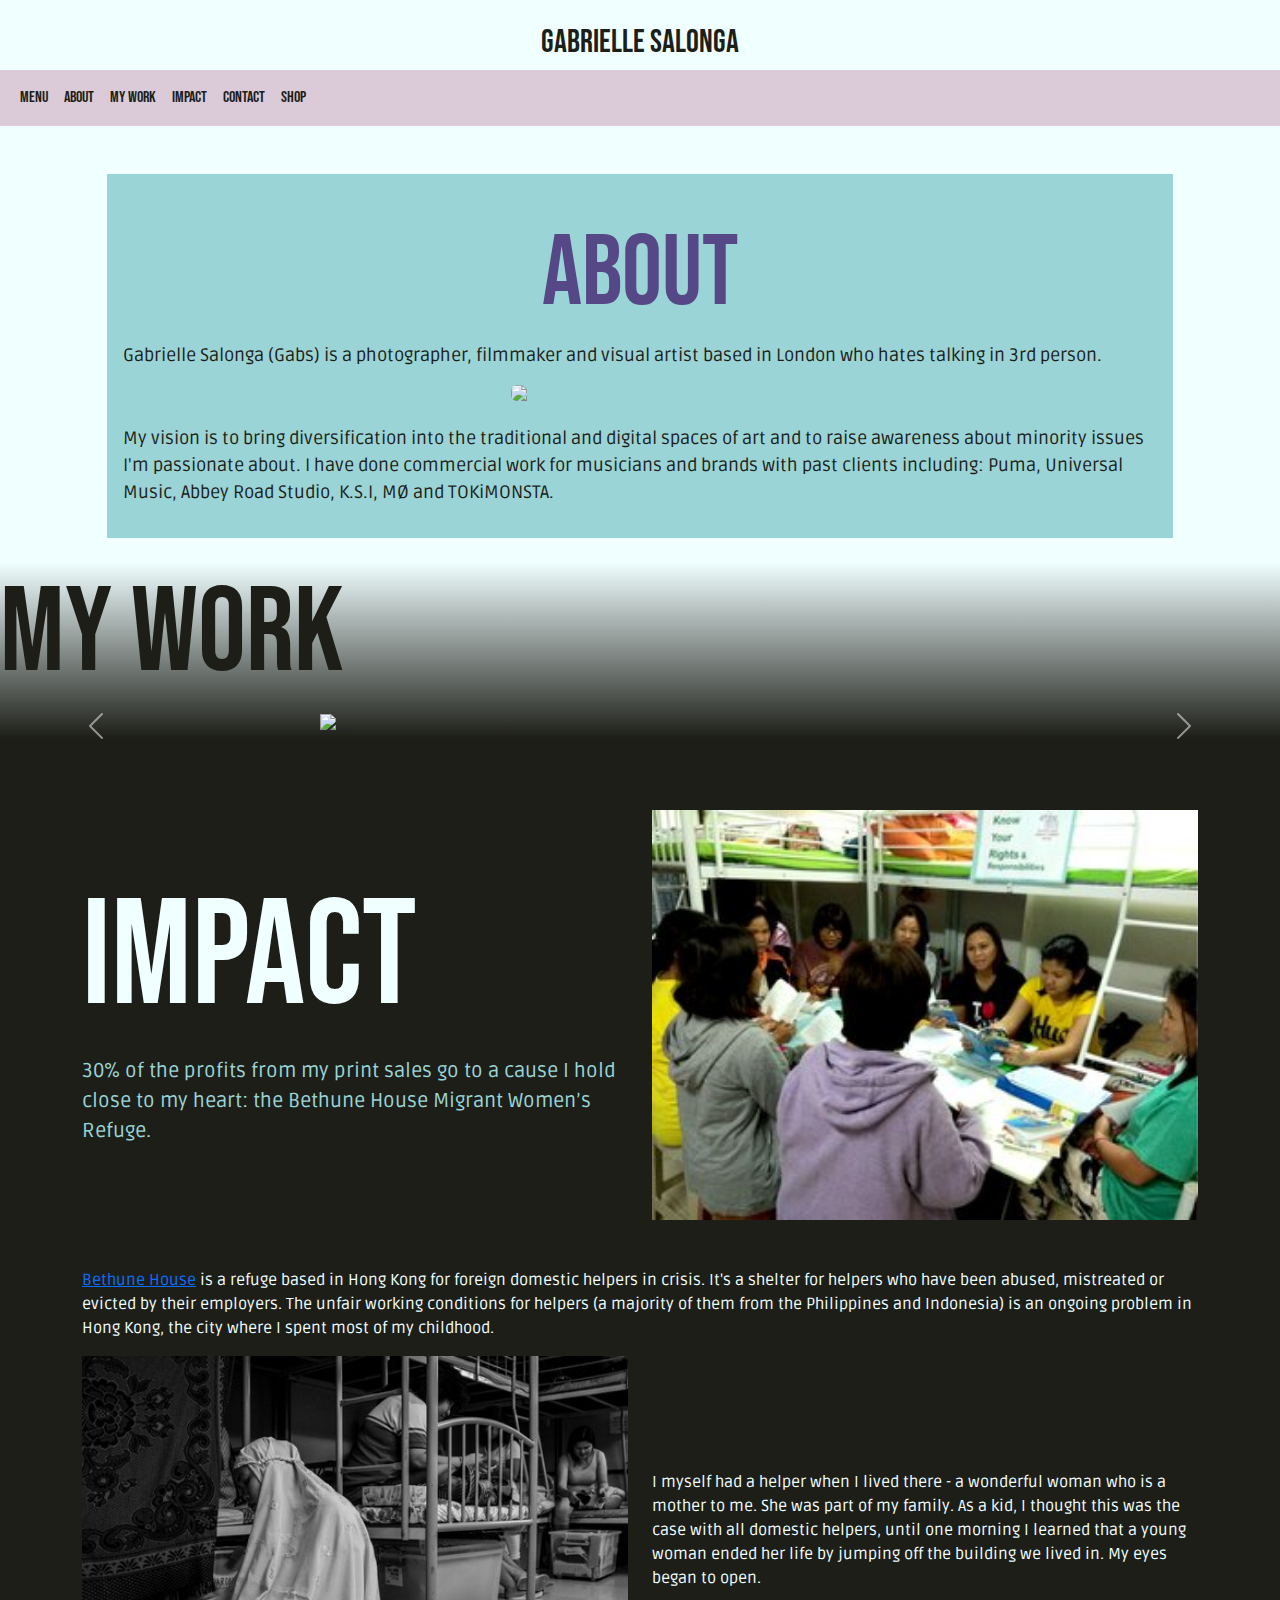
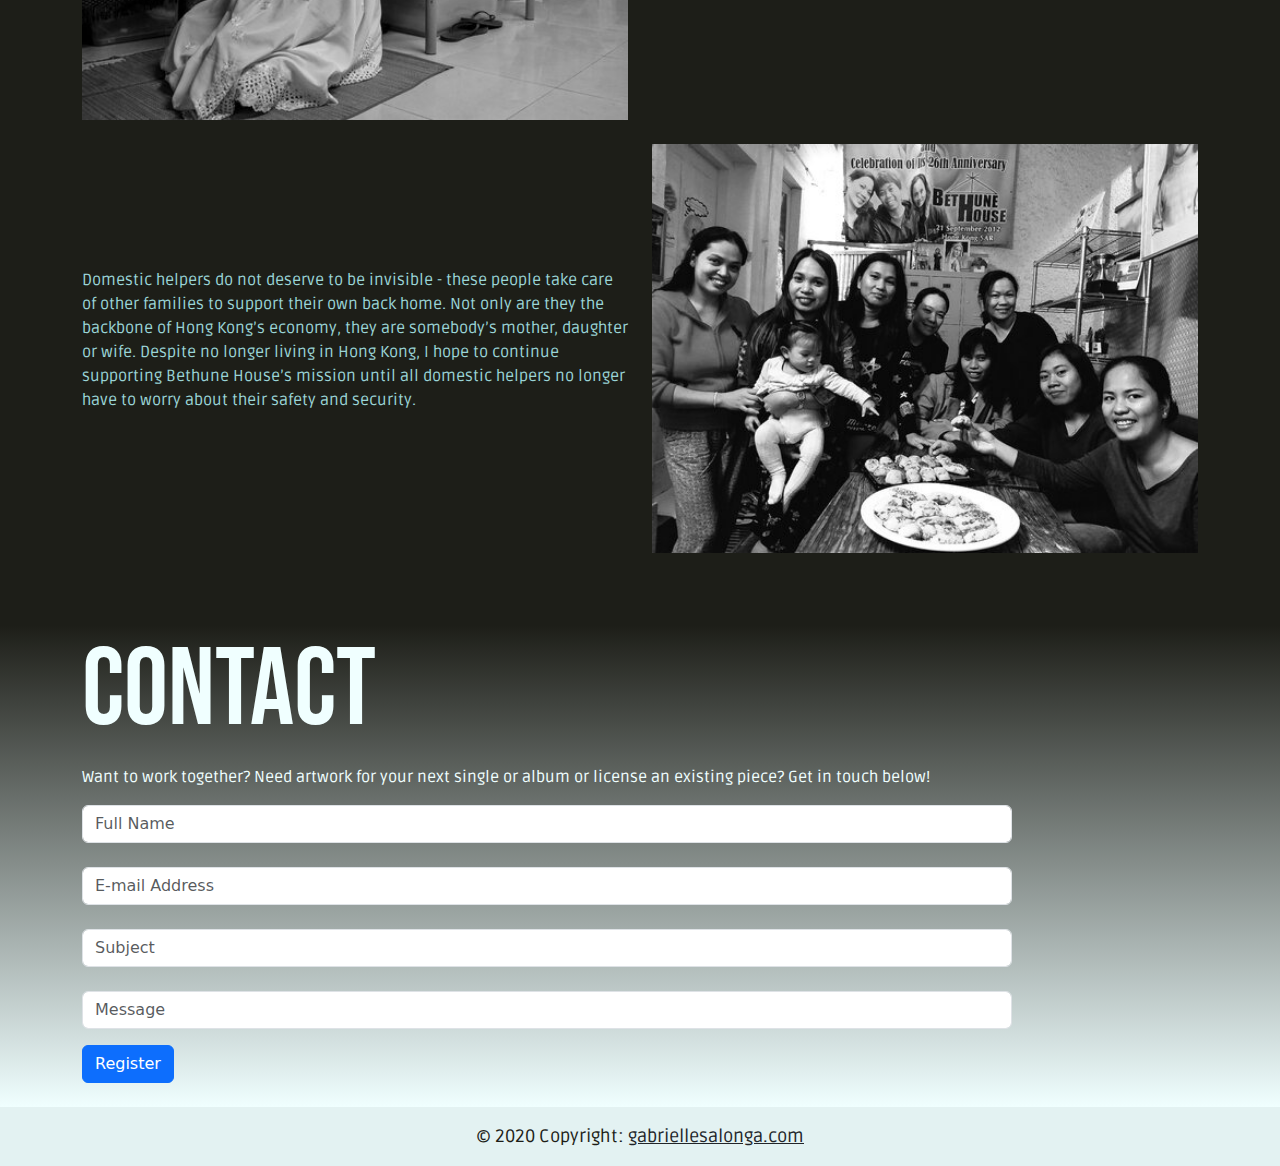
==== html_files/index.html @ f717477c "página casi acabada" ====
<!doctype html>
<html lang="en">
  <head>
    <meta charset="utf-8">
    <meta name="viewport" content="width=device-width, initial-scale=1">
    <title>GabrielleSalonga</title>
    <link href="https://cdn.jsdelivr.net/npm/bootstrap@5.3.3/dist/css/bootstrap.min.css" rel="stylesheet" integrity="sha384-QWTKZyjpPEjISv5WaRU9OFeRpok6YctnYmDr5pNlyT2bRjXh0JMhjY6hW+ALEwIH" crossorigin="anonymous">
    <link rel="stylesheet" href="../css/styles.css">

    <!--
        fuentes:
    -->
    <link rel="preconnect" href="https://fonts.googleapis.com">
    <link rel="preconnect" href="https://fonts.gstatic.com" crossorigin>
    <link href="https://fonts.googleapis.com/css2?family=Bebas+Neue&family=Ruda:wght@400..900&display=swap" rel="stylesheet">
    </head>

  <body class= generalBg>
    <br>
    <div class="" id="title_font">
        <h1 class="main_title navbar-brand" id="top" href="">Gabrielle Salonga</h1>
    </div>

    <nav class="navbar sticky-top navbar-expand-lg bg-body-tertiary" id="clear_color2">
        <div class="container-fluid" id="clear_color2">
          <button class="navbar-toggler" type="button" data-bs-toggle="collapse" data-bs-target="#navbarSupportedContent" aria-controls="navbarSupportedContent" aria-expanded="false" aria-label="Toggle navigation">
            <span class="navbar-toggler-icon"></span>
          </button>
          <div class="collapse navbar-collapse" id="navbarSupportedContent">
            <ul class="navbar-nav me-auto mb-2 mb-lg-0">
              <li class="nav-item ">
                <a class="nav-link active" id="title_font" aria-current="page" href="#top">MENU</a>
              </li>
              <li class="nav-item">
                <a class="nav-link active" id="title_font" aria-current="page" href="#about">ABOUT</a>
              </li>
              <li class="nav-item">
                <a class="nav-link active" id="title_font" aria-current="page" href="#my-work">MY WORK</a>
              </li>
              <li class="nav-item">
                <a class="nav-link active" id="title_font" aria-current="page" href="#impact">IMPACT</a>
              </li>
              <li class="nav-item">
                <a class="nav-link active" id="title_font" aria-current="page" href="#contact">CONTACT</a>
              </li>
              <li class="nav-item">
                <a class="nav-link active" id="title_font" aria-current="page" href="../html_files/shop.html">SHOP</a>
              </li>
            </ul>
          </div>
        </div>
      </nav>

      <section>
        <div id="carouselExampleCaptions" class="carousel slide">
          <div class="carousel-inner">
            <div class="carousel-item active">
              <img src="../imgs/INFINITY (1) (1).jpg" class="d-block w-100" id="banner-img">
              <div class="carousel-caption d-none d-md-block">
                <h2 id="text_font_clear" >"I HOPE IT'S A FORM OF ESCAPISM FOR YOU AS MUCH AS IT'S ESCAPISM FOR ME WHEN I CREATE THESE WORLDS"</h2>
              </div>
            </div>
            
        </div>
      </section>
      <br id="about"><br> 
      <section class="container-fluid green-bg col-10 p-3 mb-4" >
        <br>
        <h1 class="section-title-text" id="title_font" style="font-size: 100px;">ABOUT</h1>
        <p id="text_font">Gabrielle Salonga (Gabs) is a photographer, filmmaker and visual artist based in London who hates talking in 3rd person.</p>
        <img src="../imgs/gabs.jpg" class="rounded mx-auto d-block mb-4" style="width: 25%;">
        <p id="text_font">My vision is to bring diversification into the traditional and digital spaces of art and to raise awareness about minority issues I'm passionate about. I have done commercial work for musicians and brands with past clients including: Puma, Universal Music, Abbey Road Studio, K.S.I, MØ and TOKiMONSTA.</p>
      </section>


      <section id="my-work" class="gradient">
        <h1 id="title_font" style="font-size: 120px">My Work</h1>
        <div id="carouselExample" class="carousel slide">
          <div class="carousel-inner">
            <div class="carousel-item active">
              <img src="../imgs/90sPool.jpg" class="d-block w-50" style="margin: 0 auto" alt="...">
            </div>
            <div class="carousel-item">
              <img src="../imgs/backroom.jpg" class="d-block w-50" style="margin: 0 auto" alt="...">
            </div>
            <div class="carousel-item">
              <img src="../imgs/DIVE+IN.jpg" class="d-block w-50" style="margin: 0 auto" alt="...">
            </div>
            <div class="carousel-item">
              <img src="../imgs/singing.jpg" class="d-block w-50" style="margin: 0 auto" alt="...">
            </div>
            <div class="carousel-item">
              <img src="../imgs/stair.jpg" class="d-block w-50" style="margin: 0 auto" alt="...">
            </div>
          </div>
          <button class="carousel-control-prev" type="button" data-bs-target="#carouselExample" data-bs-slide="prev">
            <span class="carousel-control-prev-icon" aria-hidden="true"></span>
            <span class="visually-hidden">Previous</span>
          </button>
          <button class="carousel-control-next" type="button" data-bs-target="#carouselExample" data-bs-slide="next">
            <span class="carousel-control-next-icon" aria-hidden="true"></span>
            <span class="visually-hidden">Next</span>
          </button>
        </div>
      </section>

      <section id="impact" class="darkest_color">
        <br><br><br>
        <div class="container">
          <div class="row align-items-center">
            <div class="col-sm">
              <h1 id="title_font_clear" style="font-size: 150px">IMPACT</h1>
              <p id="text_font_green" style="font-size: 20px">30% of the profits from my print sales go to a cause I hold close to my heart: the Bethune House Migrant Women’s Refuge.</p>
            </div>
            <div class="col-sm">
              <img src="../imgs/bethune1.jpg" class="d-block w-100">
            </div>
          </div>
          <br><br>
          <div class="row align-items-center">
            <p id="text_font_clear"> <a href="https://bethunehouse.org">Bethune House</a> is a refuge based in Hong Kong for foreign domestic helpers in crisis. 
              It's a shelter for helpers who have been abused, mistreated or evicted by their employers. 
              The unfair working conditions for helpers (a majority of them from the Philippines and Indonesia)
               is an ongoing problem in Hong Kong, the city where I spent most of my childhood.</p>
          </div>
          <div class="row align-items-center">
            <div class="col-sm">
              <img src="../imgs/bethune2.jpeg" class="d-block w-100">
            </div>
            <div class="col-sm">
              <p id="text_font_clear"> I myself had a helper when I lived there - a wonderful woman who is a mother to me. 
                She was part of my family. As a kid, I thought this was the case with all domestic helpers, until one morning 
                I learned that a young woman ended her life by jumping off the building we lived in. My eyes began to open.</p>
            </div>
          </div>
          <br>
          <div class="row align-items-center">
            <div class="col-sm">
              <p id="text_font_green">
                Domestic helpers do not deserve to be invisible - these people take care of other families to support their own 
                back home. Not only are they the backbone of Hong Kong’s economy, they are somebody’s mother, daughter or wife.
                 Despite no longer living in Hong Kong, I hope to continue supporting Bethune House’s mission until all domestic
                  helpers no longer have to worry about their safety and security. 
              </p>
            </div>
            <div class="col-sm">
              <img src="../imgs/bethune3.jpg" class="d-block w-100">
            </div>
          </div>
        </div>
        <br><br><br>
      </section>

      <section class="darkest_color inverse-gradient" id="contact">
        <div class="container">
          <div class="form-body">
            <div class="row">
              <div class="form-holder">
                <div class="form-content">
                  <div class="form-items">
                    <h1 id="title_font_clear" style="font-size: 110px">contact</h1>
                    <p id="text_font_clear">Want to work together? Need artwork for your 
                      next single or album or license an existing piece? Get in touch below!</p>
                    <form class="requires-validation" novalidate>
    
                      <div class="col-md-10">
                        <input class="form-control" placeholder="Full Name" required>
                      </div>
                      <br>
                      <div class="col-md-10">
                        <input class="form-control" placeholder="E-mail Address" required>
                      </div>
                      <br>
                      <div class="col-md-10">
                        <input class="form-control" placeholder="Subject" required>
                      </div>
                      <br>
                      <div class="col-md-10">
                        <input class="form-control" placeholder="Message" required>
                      </div>
  
                      <div class="form-button mt-3">
                        <button id="submit" type="submit" class="btn btn-primary">Register</button>
                      </div>
                      <br>
                    </form>
                  </div>
                </div>
              </div>
            </div>
          </div>
        </div>
      </section>

      <section id="text_font">
          <div class="text-center p-3" style="background-color: rgba(0, 0, 0, 0.05);">
            © 2020 Copyright:
            <a class="text-body">gabriellesalonga.com</a>
          </div>
        </footer>
      </section>

    <script src="https://cdn.jsdelivr.net/npm/bootstrap@5.3.3/dist/js/bootstrap.bundle.min.js" integrity="sha384-YvpcrYf0tY3lHB60NNkmXc5s9fDVZLESaAA55NDzOxhy9GkcIdslK1eN7N6jIeHz" crossorigin="anonymous"></script>
  </body>
</html>
---- css/styles.css ----
.generalBg{
    background-color: #F0FFFF !important;
    
}
.main_title{
    font-size: xx-large;
    text-align: center;
    color:#1D1E18;
}
#clear_color2{
    background-color: #DBCBD8 !important;
}
.darkest_color{
    background-color: #1D1E18 !important;
}


#text_font{
    font-family: "Ruda", sans-serif;
    font-optical-sizing: auto;
    font-size: large;
    color:#1D1E18;
}

#text_font_clear{
    font-family: "Ruda", sans-serif;
    font-optical-sizing: auto;
    color:#F0FFFF;
}
#text_font_green{
    font-family: "Ruda", sans-serif;
    font-optical-sizing: auto;
    color:#9AD4D6;
}



#title_font {
    font-family: "Bebas Neue", sans-serif;
    font-weight: 400;
    font-style: normal;  
    color:#1D1E18;
}
#title_font_clear{
    font-family: "Bebas Neue", sans-serif;
    font-weight: 400; 
    color:#F0FFFF;
}
#banner-img{
    margin-top: -100px;
    margin-bottom: -50px;
}
.green-bg{
    background-color: #9AD4D6;
}

.section-title-text{
    font-size: 50px;;
    text-align: center;
    color:#564787 !important;
}

.gradient{
    background-image: linear-gradient(#F0FFFF,#1D1E18) !important;
}
.inverse-gradient{
    background-image: linear-gradient(#1D1E18,#F0FFFF) !important;
}
}
.carousel-inner > .item > img {
    position: absolute;
    top: 0;
    left: 0;
    min-width: 100%;
    height: 500px;
}
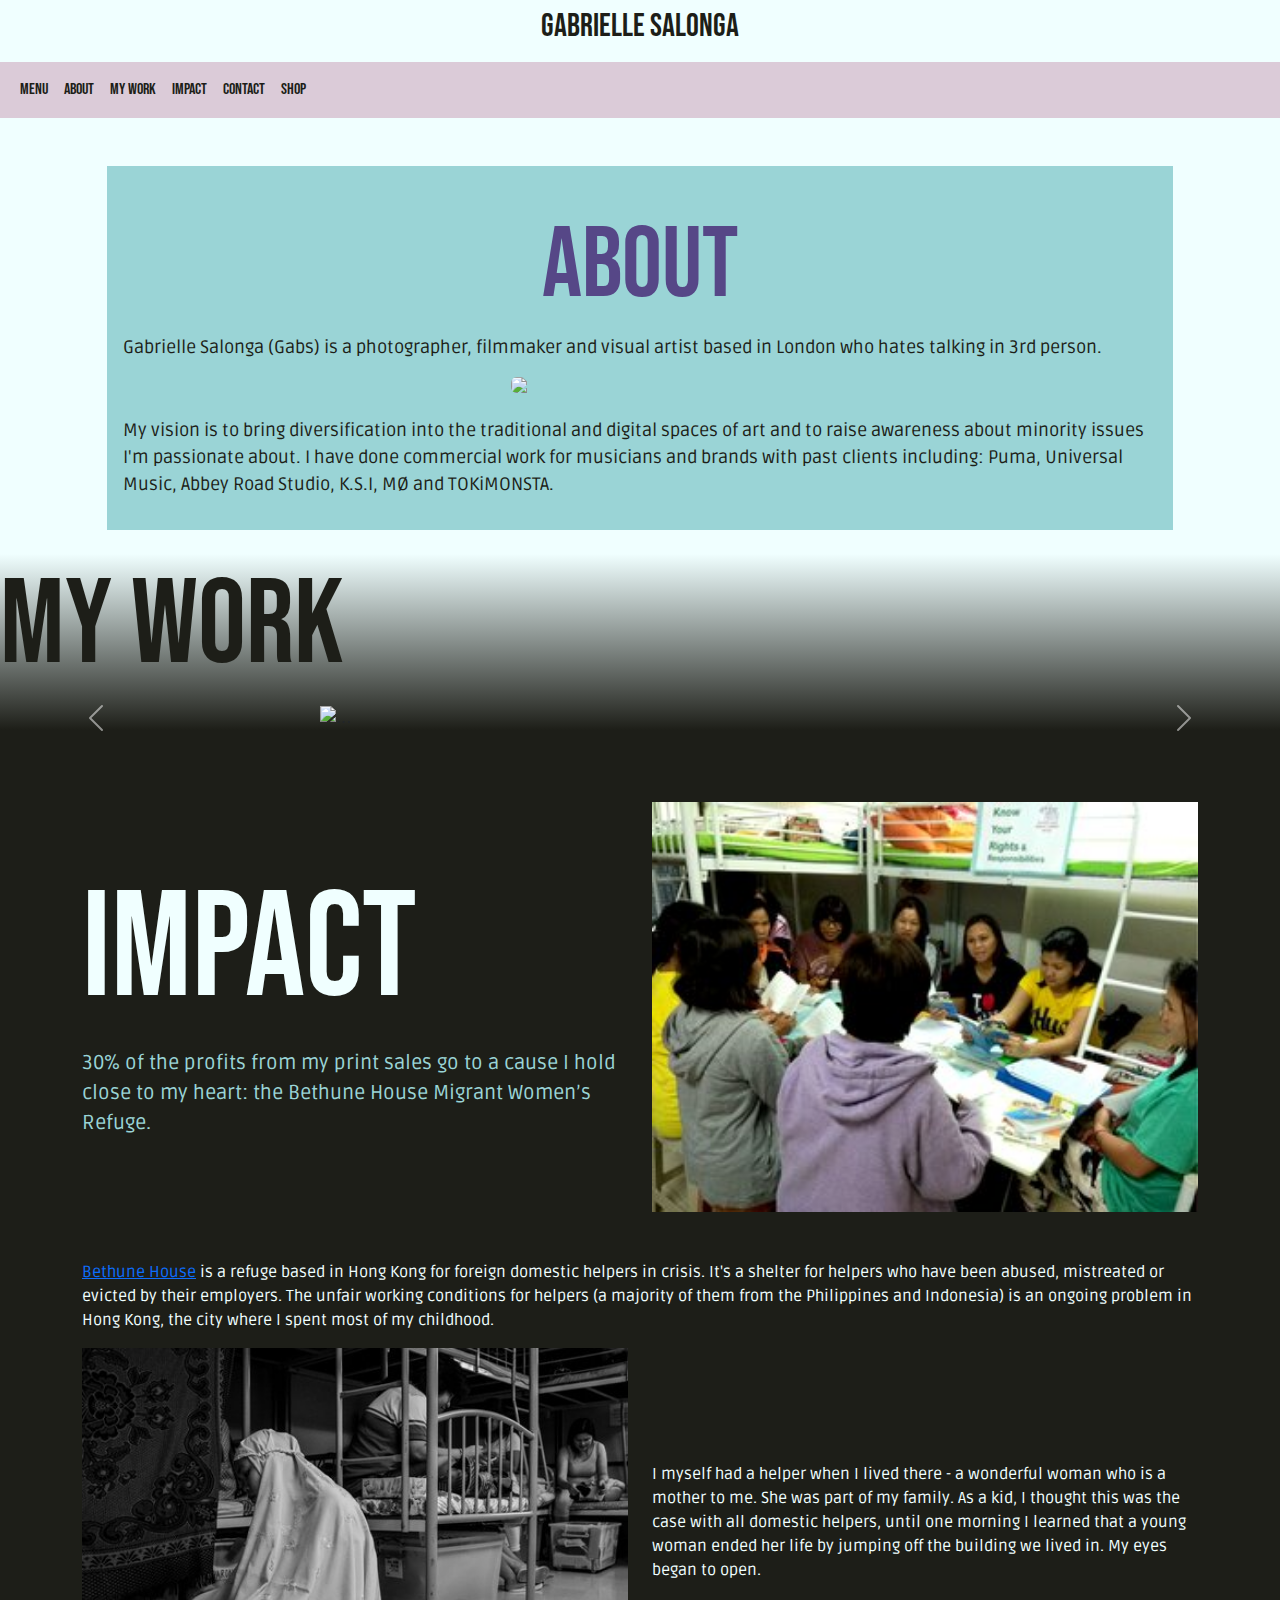
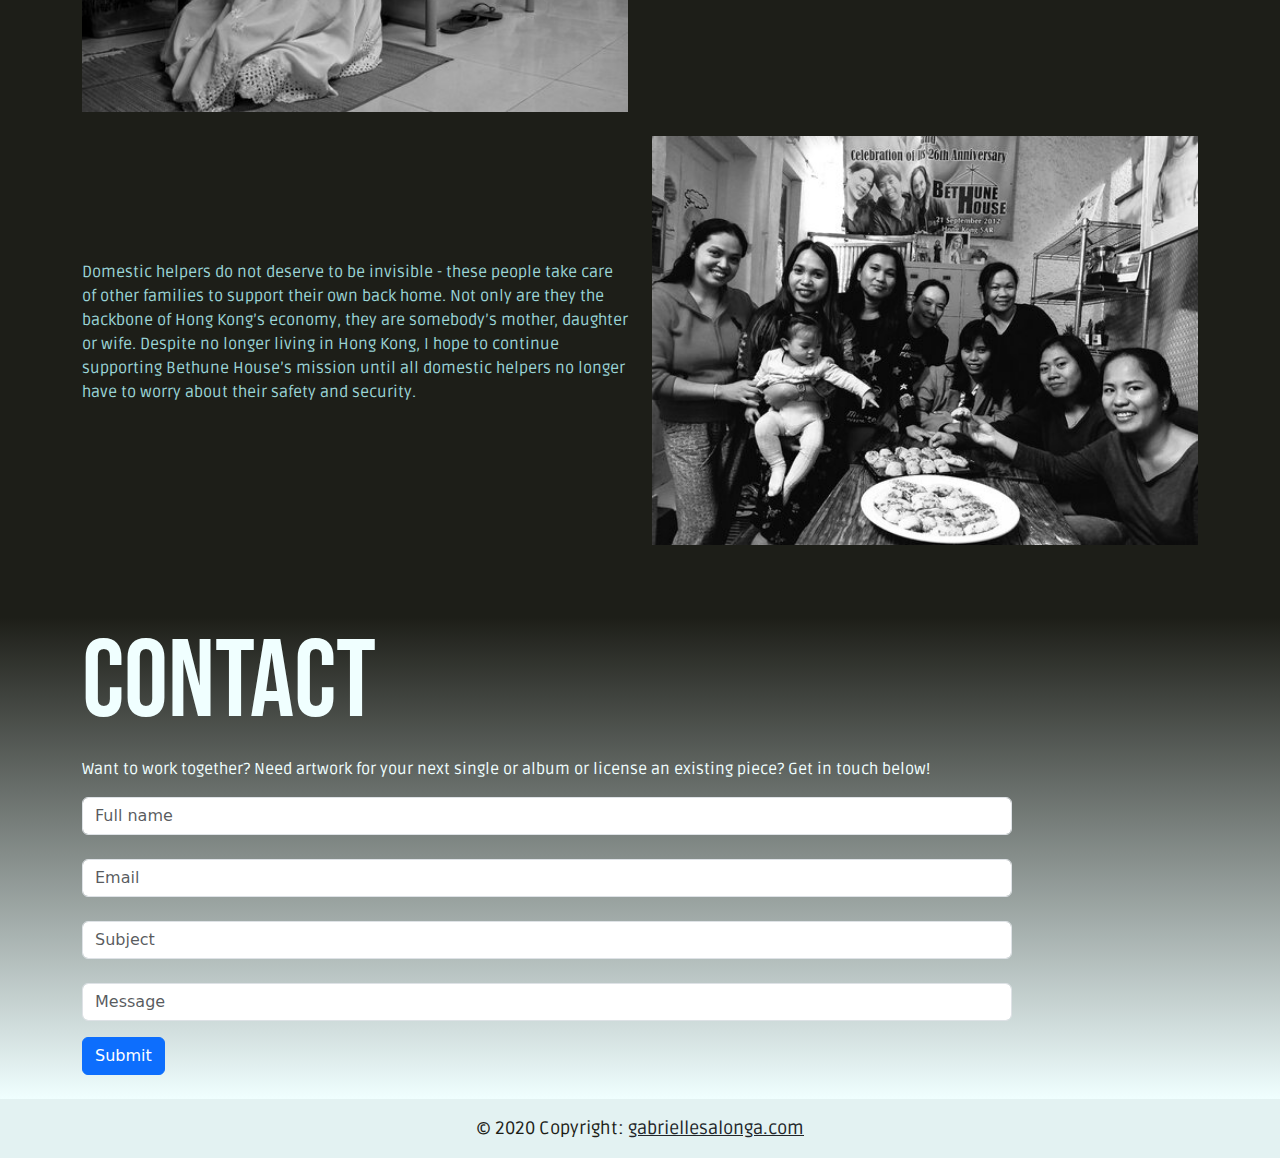
==== commit 2f5dbd68: "form de contact funcional" ====
--- a/html_files/index.html
+++ b/html_files/index.html
@@ -16,9 +16,8 @@
     </head>
 
   <body class= generalBg>
-    <br>
-    <div class="" id="title_font">
-        <h1 class="main_title navbar-brand" id="top" href="">Gabrielle Salonga</h1>
+    <div class="top-element" id="title_font">
+        <h1 class="main_title navbar-brand p-2" id="top" href="">Gabrielle Salonga</h1>
     </div>
 
     <nav class="navbar sticky-top navbar-expand-lg bg-body-tertiary" id="clear_color2">
@@ -161,29 +160,34 @@
                     <h1 id="title_font_clear" style="font-size: 110px">contact</h1>
                     <p id="text_font_clear">Want to work together? Need artwork for your 
                       next single or album or license an existing piece? Get in touch below!</p>
-                    <form class="requires-validation" novalidate>
+
+                    <!--
+                      contacts form
+                    -->
+                    <form id="contactForm" class="requires-validation" novalidate>
     
                       <div class="col-md-10">
-                        <input class="form-control" placeholder="Full Name" required>
-                      </div>
-                      <br>
-                      <div class="col-md-10">
-                        <input class="form-control" placeholder="E-mail Address" required>
-                      </div>
-                      <br>
-                      <div class="col-md-10">
-                        <input class="form-control" placeholder="Subject" required>
-                      </div>
-                      <br>
-                      <div class="col-md-10">
-                        <input class="form-control" placeholder="Message" required>
+                        <input type="text" class="form-control" placeholder="Full name" id="full_name" name="full_name">
+                      </div>
+                      <br>
+                      <div class="col-md-10">
+                        <input type="email" class="form-control" placeholder="Email" id="email" name="email">
+                      </div>
+                      <br>
+                      <div class="col-md-10">
+                        <input type="text" class="form-control" placeholder="Subject" id="subject" name="subject">
+                      </div>
+                      <br>
+                      <div class="col-md-10">
+                        <input type="text" class="form-control" placeholder="Message" id="message" name="message">
                       </div>
   
                       <div class="form-button mt-3">
-                        <button id="submit" type="submit" class="btn btn-primary">Register</button>
+                        <button type="submit" class="btn btn-primary">Submit</button>
                       </div>
                       <br>
                     </form>
+
                   </div>
                 </div>
               </div>
@@ -192,14 +196,14 @@
         </div>
       </section>
 
-      <section id="text_font">
+      <footer id="text_font" style="margin-top: auto;">
           <div class="text-center p-3" style="background-color: rgba(0, 0, 0, 0.05);">
             © 2020 Copyright:
             <a class="text-body">gabriellesalonga.com</a>
           </div>
-        </footer>
-      </section>
-
+      </footer>
+    <script src="../Scripts/navbar.js"></script>
+    <script src="../Scripts/contactForm.js"></script>
     <script src="https://cdn.jsdelivr.net/npm/bootstrap@5.3.3/dist/js/bootstrap.bundle.min.js" integrity="sha384-YvpcrYf0tY3lHB60NNkmXc5s9fDVZLESaAA55NDzOxhy9GkcIdslK1eN7N6jIeHz" crossorigin="anonymous"></script>
   </body>
 </html>--- a/css/styles.css
+++ b/css/styles.css
@@ -1,6 +1,12 @@
 .generalBg{
     background-color: #F0FFFF !important;
     
+}
+.navbar-fixed {
+    position: fixed;
+    top: 0;
+    width: 100%;
+    z-index: 1000; /* Ensure the navbar stays on top of other content */
 }
 .main_title{
     font-size: xx-large;
@@ -13,6 +19,9 @@
 .darkest_color{
     background-color: #1D1E18 !important;
 }
+.purple-bg{
+    background-color: #564787;
+}
 
 
 #text_font{
@@ -23,9 +32,9 @@
 }
 
 #text_font_clear{
-    font-family: "Ruda", sans-serif;
+    font-family: "Ruda", sans-serif !important;
     font-optical-sizing: auto;
-    color:#F0FFFF;
+    color:#F0FFFF !important;
 }
 #text_font_green{
     font-family: "Ruda", sans-serif;
@@ -74,6 +83,11 @@
     min-width: 100%;
     height: 500px;
 }
+body {
+    display: flex;
+    flex-direction: column;
+    height: 100vh;
+  }
 
 
 
